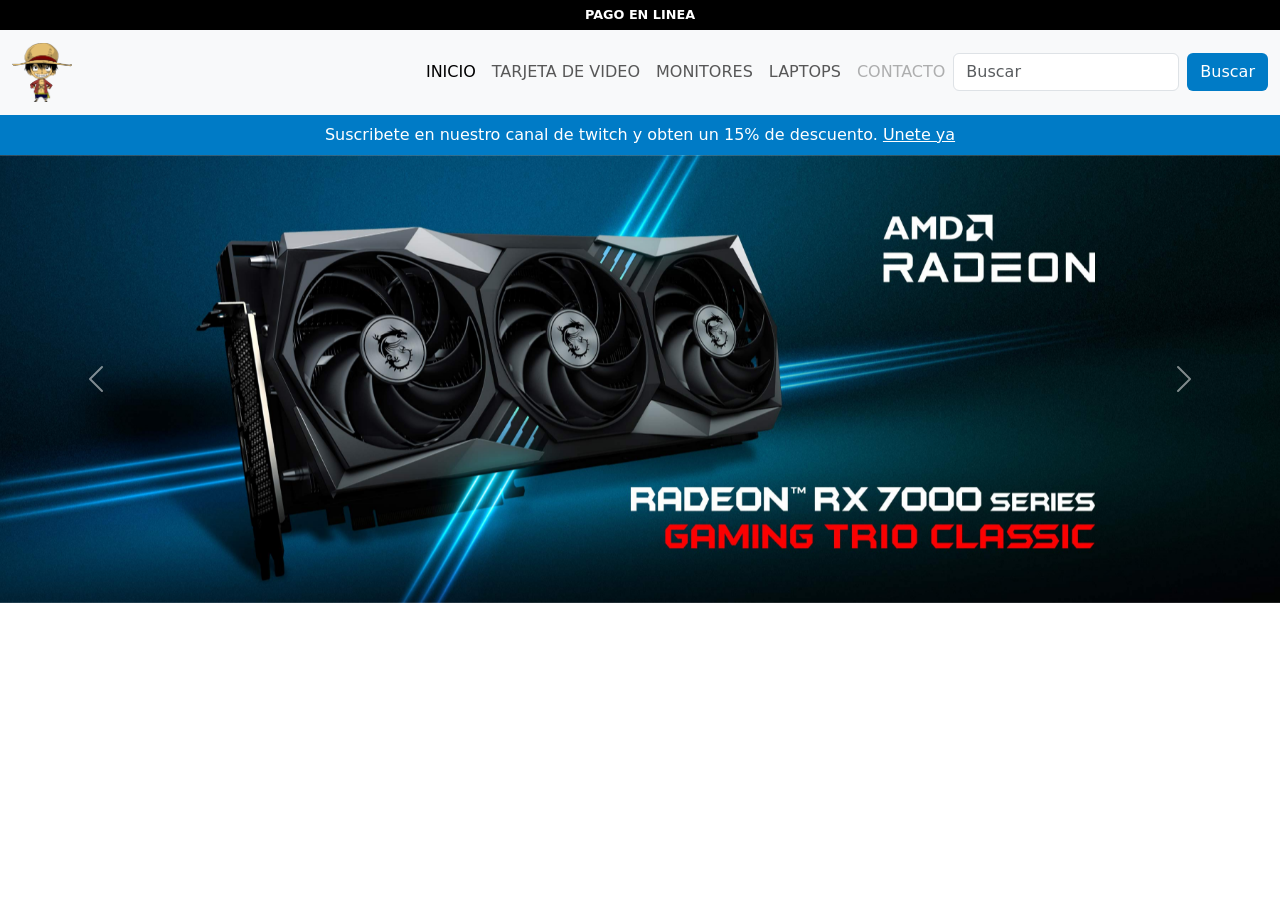
==== index.html @ 4713350d "Carga Inicial" ====
<!DOCTYPE html>
<html lang="es">

<head>
    <meta charset="UTF-8">
    <meta http-equiv="X-UA-Compatible" content="IE=edge">
    <meta name="viewport" content="width=device-width, initial-scale=1.0">
    <title>EmaStore</title>
    <!-- CSS BS-->
    <link href="https://cdn.jsdelivr.net/npm/bootstrap@5.3.0-alpha1/dist/css/bootstrap.min.css" rel="stylesheet"
        integrity="sha384-GLhlTQ8iRABdZLl6O3oVMWSktQOp6b7In1Zl3/Jr59b6EGGoI1aFkw7cmDA6j6gD" crossorigin="anonymous">
    <!--MI CSS-->    
    <link rel="stylesheet" href="/css/style.css">

</head>
<body>
    <div class="superior">
        <p>Pago en linea</p>
    </div>
    <nav class="navbar navbar-expand-lg bg-body-tertiary">
        <div class="container-fluid">
          <a class="navbar-brand" href="#">
            <img class="logo" src="/img/luffylogo.png" alt="Logo de EmaStore">
          </a>
          <button class="navbar-toggler" type="button" data-bs-toggle="collapse" data-bs-target="#navbarSupportedContent" aria-controls="navbarSupportedContent" aria-expanded="false" aria-label="Toggle navigation">
            <span class="navbar-toggler-icon"></span>
          </button>
          <div class="collapse navbar-collapse" id="navbarSupportedContent">
            <ul class="navbar-nav ms-auto mb-2 mb-lg-0">
              <li class="nav-item">
                <a class="nav-link active" aria-current="page" href="#">Inicio</a>
              </li>
              <li class="nav-item">
                <a class="nav-link" href="/paginas/tarjetadevideo.html">Tarjeta de video</a>
              </li>
              <li class="nav-item">
                <a class="nav-link" href="/paginas/monitores.html">Monitores</a>
              </li>
              <li class="nav-item">
                <a class="nav-link" href="/paginas/laptop.html">Laptops</a>
              </li>
              <li class="nav-item">
                <a class="nav-link disabled">Contacto</a>
              </li>
            </ul>
            <form class="d-flex" role="search">
              <input class="form-control me-2" type="search" placeholder="Buscar" aria-label="Search">
              <button class="btn botonMio" type="submit">Buscar</button>
            </form>
          </div>
        </div>
      </nav>
      <div class="inferior">
        <p>Suscribete en nuestro canal de twitch y obten un 15% de descuento. <a href="https://www.twitch.tv/emacvh_">Unete ya</a></p>
      </div>
      <!--CAROUSEL-->
      <div id="carouselExampleFade" class="carousel slide carousel-fade">
        <div class="carousel-inner">
          <div class="carousel-item active">
            <img src="/img/carusel1.jpeg" class="d-block w-100" alt="Tarjeta de video">
          </div>
          <div class="carousel-item">
            <img src="/img/carusel2.jpeg" class="d-block w-100" alt="Monitor">
          </div>
          <div class="carousel-item">
            <img src="/img/carusel3.jpeg" class="d-block w-100" alt="laptop">
          </div>
        </div>
        <button class="carousel-control-prev" type="button" data-bs-target="#carouselExampleFade" data-bs-slide="prev">
          <span class="carousel-control-prev-icon" aria-hidden="true"></span>
          <span class="visually-hidden">Previous</span>
        </button>
        <button class="carousel-control-next" type="button" data-bs-target="#carouselExampleFade" data-bs-slide="next">
          <span class="carousel-control-next-icon" aria-hidden="true"></span>
          <span class="visually-hidden">Next</span>
        </button>
      </div>



    <!--SCRIPT DE BUSTRAP-->
    <script src="https://cdn.jsdelivr.net/npm/bootstrap@5.3.0-alpha1/dist/js/bootstrap.bundle.min.js"
        integrity="sha384-w76AqPfDkMBDXo30jS1Sgez6pr3x5MlQ1ZAGC+nuZB+EYdgRZgiwxhTBTkF7CXvN"
        crossorigin="anonymous"></script>
</body>



</html>
---- css/style.css ----
/*header*/
.logo {
    width: 60px;
}

.fondoheader {
    background-color: #ffffff;
}

li a {
    text-transform: uppercase;
    font-weight: 900;
    color: black;
}

/*Botones*/

.botonMio {
    background-color: #007bc6;
    color: #ffffff;

}

.botonMio:hover {
    background-color: #ffffff;
    color: #007bc6;
    border: 1px solid black;
}

/*superior*/

.superior {
    height: 30px;
    background-color: #000;
    color: #ffffff;
    display: flex;
    align-items: center;
    justify-content: center;
}

.superior p {
    font-weight: bold;
    text-transform: uppercase;
    font-size: 0.8rem;
    margin-bottom: 0;
}

/*Inferior*/

.inferior {
    background-color: #007bc6;
    height: 40px;
    color: #ffffff;
    display: flex;
    align-items: center;
    justify-content: center;
}
.inferior p {
    margin-bottom: 0;
}
.inferior a {
    color: #ffffff;
}

.banner {
    background-image: url("/img/dos.png");
    background-size: cover;
    
}
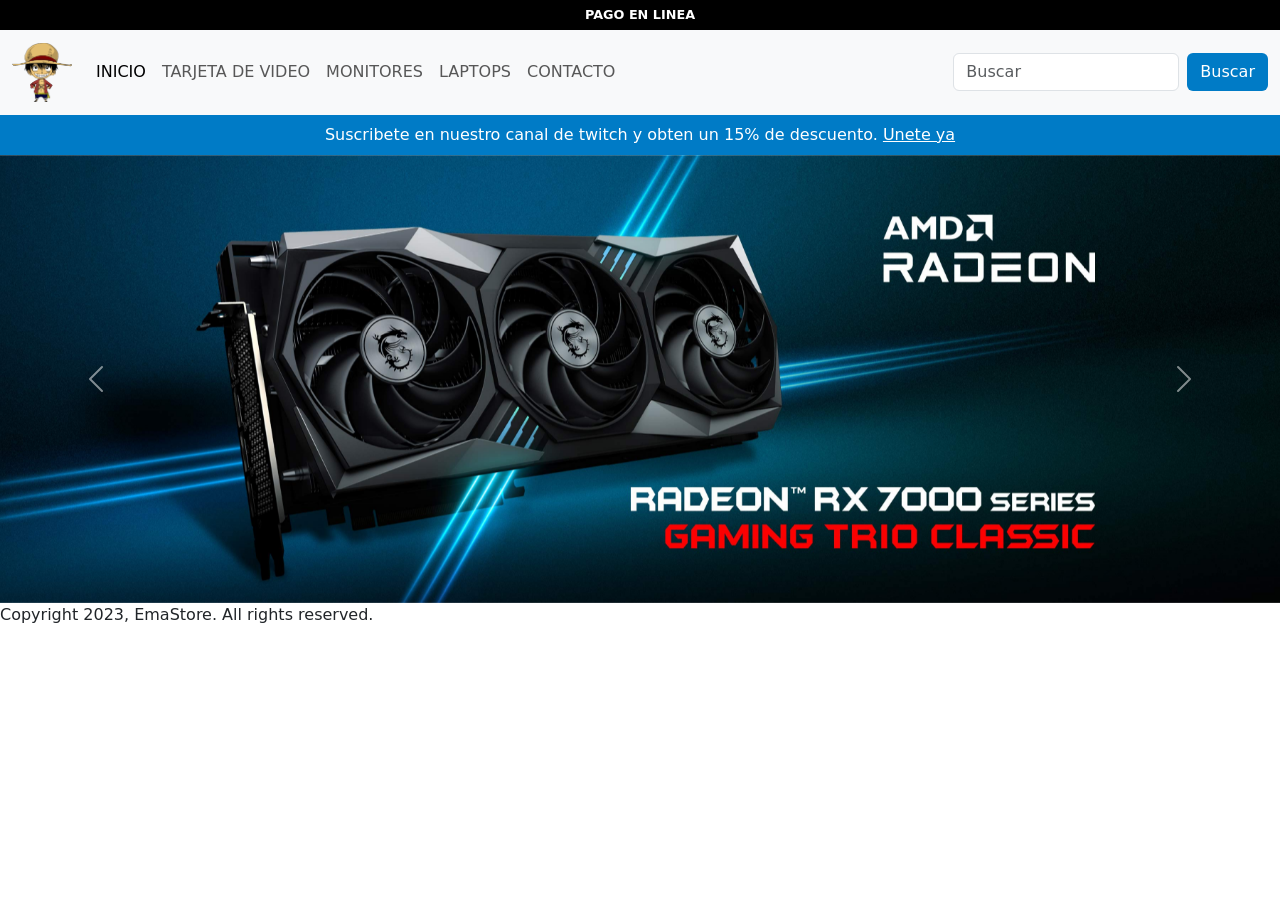
==== commit 9ca2082c: "Segunda carga" ====
--- a/index.html
+++ b/index.html
@@ -26,7 +26,7 @@
             <span class="navbar-toggler-icon"></span>
           </button>
           <div class="collapse navbar-collapse" id="navbarSupportedContent">
-            <ul class="navbar-nav ms-auto mb-2 mb-lg-0">
+            <ul class="navbar-nav me-auto mb-2 mb-lg-0">
               <li class="nav-item">
                 <a class="nav-link active" aria-current="page" href="#">Inicio</a>
               </li>
@@ -40,7 +40,7 @@
                 <a class="nav-link" href="/paginas/laptop.html">Laptops</a>
               </li>
               <li class="nav-item">
-                <a class="nav-link disabled">Contacto</a>
+                <a class="nav-link" href="/paginas/contacto.html">Contacto</a>
               </li>
             </ul>
             <form class="d-flex" role="search">
@@ -75,15 +75,16 @@
           <span class="visually-hidden">Next</span>
         </button>
       </div>
-
-
-
     <!--SCRIPT DE BUSTRAP-->
     <script src="https://cdn.jsdelivr.net/npm/bootstrap@5.3.0-alpha1/dist/js/bootstrap.bundle.min.js"
         integrity="sha384-w76AqPfDkMBDXo30jS1Sgez6pr3x5MlQ1ZAGC+nuZB+EYdgRZgiwxhTBTkF7CXvN"
         crossorigin="anonymous"></script>
 </body>
-
+<footer>      
+<div class="copyright-container">
+  <span class="copyright">Copyright 2023, EmaStore. All rights reserved.</span>
+</div>
+</footer>
 
 
 </html>
--- a/css/style.css
+++ b/css/style.css
@@ -1,70 +1,65 @@
+* {
+  margin: 0;
+  padding: 0;
+}
 
-/*header*/
 .logo {
-    width: 60px;
+  width: 60px;
 }
 
 .fondoheader {
-    background-color: #ffffff;
+  background-color: #ffffff;
 }
 
 li a {
-    text-transform: uppercase;
-    font-weight: 900;
-    color: black;
+  text-transform: uppercase;
+  font-weight: 900;
+  color: black;
 }
 
-/*Botones*/
-
 .botonMio {
-    background-color: #007bc6;
-    color: #ffffff;
-
+  background-color: #007bc6;
+  color: #ffffff;
+}
+.botonMio:hover {
+  background-color: #ffffff;
+  color: #007bc6;
+  border: 1px solid black;
 }
 
-.botonMio:hover {
-    background-color: #ffffff;
-    color: #007bc6;
-    border: 1px solid black;
+.superior {
+  height: 30px;
+  background-color: #000;
+  color: #ffffff;
+  display: flex;
+  align-items: center;
+  justify-content: center;
+}
+.superior p {
+  font-weight: bold;
+  text-transform: uppercase;
+  font-size: 0.8rem;
+  margin-bottom: 0;
 }
 
-/*superior*/
-
-.superior {
-    height: 30px;
-    background-color: #000;
-    color: #ffffff;
-    display: flex;
-    align-items: center;
-    justify-content: center;
-}
-
-.superior p {
-    font-weight: bold;
-    text-transform: uppercase;
-    font-size: 0.8rem;
-    margin-bottom: 0;
-}
-
-/*Inferior*/
-
 .inferior {
-    background-color: #007bc6;
-    height: 40px;
-    color: #ffffff;
-    display: flex;
-    align-items: center;
-    justify-content: center;
+  background-color: #007bc6;
+  height: 40px;
+  color: #ffffff;
+  display: flex;
+  align-items: center;
+  justify-content: center;
 }
 .inferior p {
-    margin-bottom: 0;
+  margin-bottom: 0;
 }
 .inferior a {
-    color: #ffffff;
+  color: #ffffff;
 }
 
 .banner {
-    background-image: url("/img/dos.png");
-    background-size: cover;
-    
+  background-image: url("/img/dos.png");
+  background-size: cover;
 }
+
+/*# sourceMappingURL=style.css.map */
